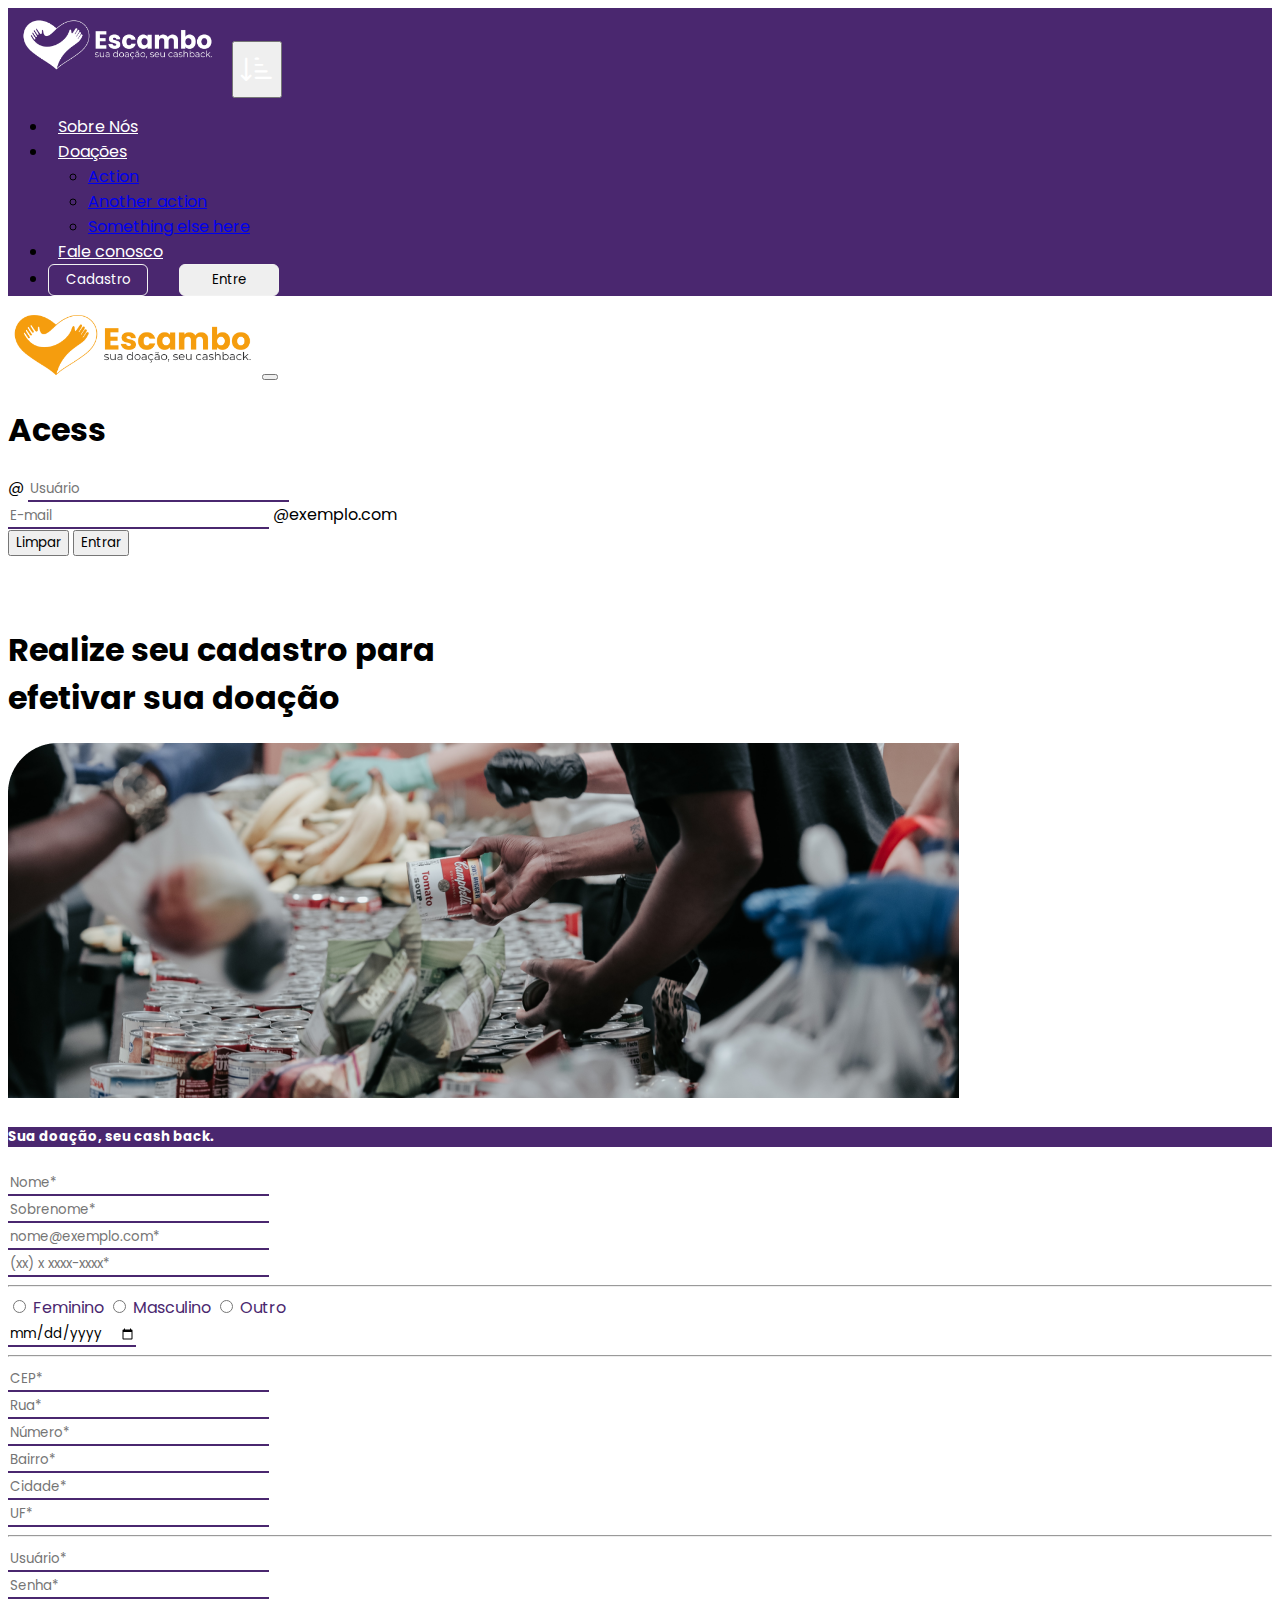
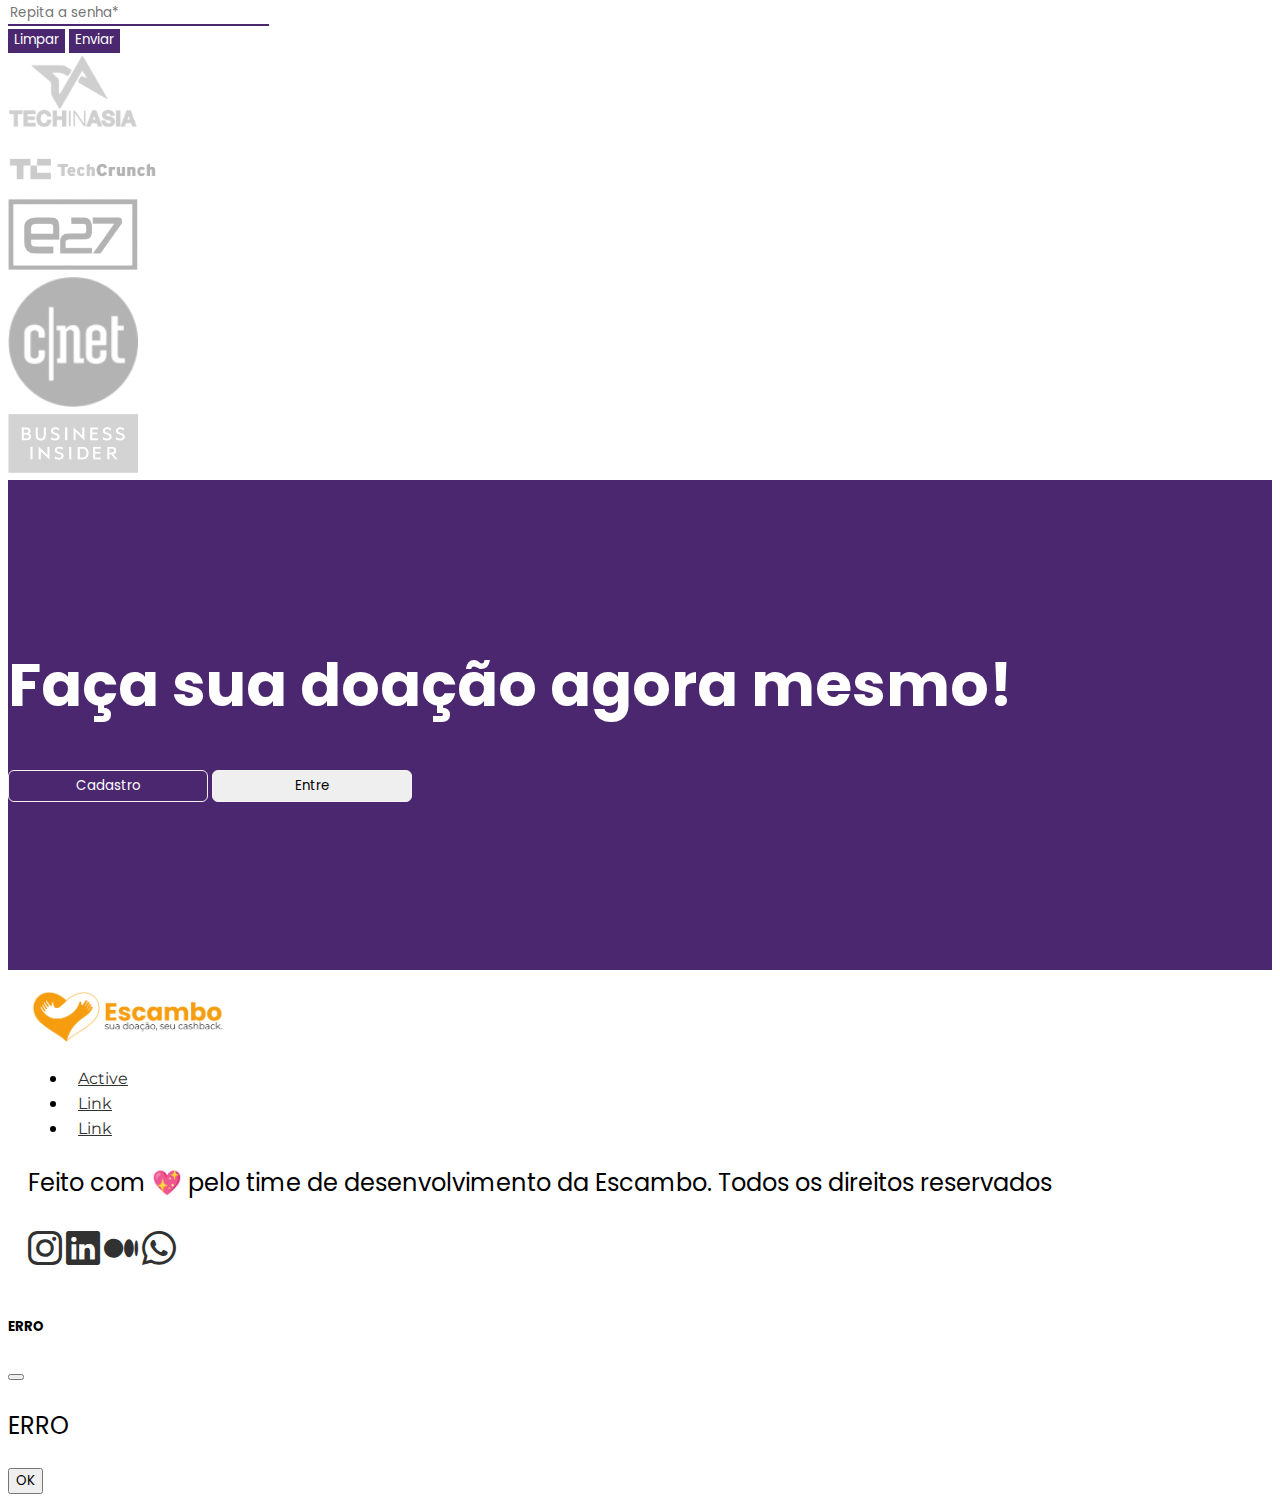
==== cadastro.html @ 9e472670 "Versão 1 do projeto" ====
<!DOCTYPE html>
<html lang="pt-br">
  <head>
    <meta charset="UTF-8" />
    <meta http-equiv="X-UA-Compatible" content="IE=edge" />
    <meta name="viewport" content="width=device-width, initial-scale=1.0" />
    <link href="https://cdn.jsdelivr.net/npm/bootstrap@5.1.3/dist/css/bootstrap.min.css" rel="stylesheet" integrity="sha384-1BmE4kWBq78iYhFldvKuhfTAU6auU8tT94WrHftjDbrCEXSU1oBoqyl2QvZ6jIW3" crossorigin="anonymous">
    <!-- CDN Bootstrap Icons requires -->
    <link rel="stylesheet" href="https://cdn.jsdelivr.net/npm/bootstrap-icons@1.7.0/font/bootstrap-icons.css">  
    <script src="https://cdn.jsdelivr.net/npm/bootstrap@5.1.3/dist/js/bootstrap.bundle.min.js" integrity="sha384-ka7Sk0Gln4gmtz2MlQnikT1wXgYsOg+OMhuP+IlRH9sENBO0LRn5q+8nbTov4+1p" crossorigin="anonymous" defer></script>
    <script src="https://code.jquery.com/jquery-3.6.0.js" integrity="sha256-H+K7U5CnXl1h5ywQfKtSj8PCmoN9aaq30gDh27Xc0jk=" crossorigin="anonymous"></script>
    <script src="js/script2.js" defer></script>
    <link rel="stylesheet" href="css/estilo.css">
    <link rel="stylesheet" href="css/style.css">
    <title>Cadastro</title>
  </head>
  <body>
    <header>
      <nav class="navbar navbar-expand-lg text-white box">
        <div class="container-fluid">
          <a class="navbar-brand" href="#"><img src="img/logo-index.png" class="img-logo"></a>
          <button class="navbar-toggler" type="button" data-bs-toggle="collapse" data-bs-target="#navbarNavDropdown" aria-controls="navbarNavDropdown" aria-expanded="false" aria-label="Toggle navigation">
            <span class="navbar-toggler-icon"><i class="bi bi-sort-down-alt"></i></span>
          </button>
          <div class="collapse navbar-collapse justify-content-end" id="navbarNavDropdown">
            <ul class="navbar-nav">
              <li class="nav-item">
                <a class="nav-link active" aria-current="page" href="quemsomos.html"> Sobre Nós </a>
              </li>
              <li class="nav-item dropdown">
                <a class="nav-link dropdown-toggle" href="#" id="navbarDropdownMenuLink" role="button" data-bs-toggle="dropdown" aria-expanded="false">
                  Doações
                </a>
                <ul class="dropdown-menu" aria-labelledby="navbarDropdownMenuLink">
                  <li><a class="dropdown-item" href="#">Action</a></li>
                  <li><a class="dropdown-item" href="#">Another action</a></li>
                  <li><a class="dropdown-item" href="#">Something else here</a></li>
                </ul>
              </li>
              <li class="nav-item">
                <a class="nav-link" href="#"> Fale conosco </a>
              </li>
              <li class="nav-item mx-4">
                  <div class="d-flex justify-content-center">
                    <input type="button" class="btn-full" value="Cadastro">
                    <input type="button" class="btn-commum" value="Entre" data-bs-toggle="modal" data-bs-target="#staticBackdrop">
                </div>
              </li>
            </ul>
          </div>
        </div>
    
      </nav>
    
    <!-- Modal -->
    <div class="modal fade" id="staticBackdrop" data-bs-backdrop="static" data-bs-keyboard="false" tabindex="-1" aria-labelledby="staticBackdropLabel" aria-hidden="true">
      <div class="modal-dialog">
        <div class="modal-content">
          <div class="modal-header">
            <img  src="img/LOGO_Prancheta 1 cópia 12 1.png"class="modal-title" id="staticBackdropLabel" style="max-width: 250px;">
            <button type="button" class="btn-close" data-bs-dismiss="modal" aria-label="Close"></button>
          </div>
          <div class="modal-body">
            <form action="">
              <h1>Acess</h1>
              <div class="input-group mb-3">
                <span class="input-group-text" id="basic-addon1">@</span>
                <input type="text" class="form-control" placeholder="Usuário" aria-label="Username" aria-describedby="basic-addon1">
              </div>
              
              <div class="input-group mb-3">
                <input type="email" class="form-control" placeholder="E-mail" aria-label="Recipient's username" aria-describedby="basic-addon2">
                <span class="input-group-text" id="basic-addon2">@exemplo.com</span>
              </div>
                    </div>
                    <div class="modal-footer">
              <button type="reset" class="btn btn-secondary">Limpar</button>
              <a href="painel.html"><button type="button" class="btn btn-primary">Entrar</button></a>
                    </div>
            </form>
        </div>
      </div>
    </div>
    </header>
    <div id="teste">
      <!-- Sessão carregada via jQuery no script -->
    </div>
    <main class="container-fluid">
      <div class="container">
        <h1 class="text-pre text-center">
          Realize seu cadastro para
          efetivar sua doação
        </h1>
      </div>
      <div class="card mb-3 w-75 m-auto">
        <img class="card-img-top" src="img/Rectangle 64 (2).png" alt="Card image cap">

        <div class="card card-1">
            <div class="card-body">
                <h5 class="card-title text-center">
                  Sua doação, seu cash back.
                </h5>
            </div>
        </div>
      </div>
      <form class="w-75 m-auto">
        <div class="row mb-3">
          <div class="col">
            <input name="nome" type="text" name="nome" class="obrigatorio" id="nome" placeholder="Nome*">
          </div>
          <div class="col">
            <input name="sobrenome" type="text" class="obrigatorio" id="snome" placeholder="Sobrenome*">
          </div>
        </div>
        <div class="row mb-3">
          <div class="col">
            <input name="e-mail" type="email" class="obrigatorio" id="email" placeholder="nome@exemplo.com*" required>
          </div>
          <div class="col">
            <input name="celular" type="number" class="obrigatorio" id="cel" placeholder="(xx) x xxxx-xxxx*">
          </div>
        </div>
        <hr>
        <div class="row mb-3">
          <div id="sexo" value="" class="btn-group col-md-6 col-sm-12" role="group" aria-label="Basic radio toggle button group">
            <input type="radio" class="btn-check obrigatorio" name="btnradio" id="btnradio1" title="sexo" autocomplete="off">
            <label class="btn btnRadio" for="btnradio1">Feminino</label>
          
            <input type="radio" class="btn-check obrigatorio" name="btnradio" id="btnradio2" title="sexo" autocomplete="off">
            <label class="btn btnRadio" for="btnradio2">Masculino</label>
          
            <input type="radio" class="btn-check obrigatorio" name="btnradio" id="btnradio3" title="sexo" autocomplete="off">
            <label class="btn btnRadio" for="btnradio3">Outro</label>
          </div>
          <div class="input-group col-md-6" id="divDate">
            <input name="data de nascimento" value="" type="date" class="form-control obrigatorio" id="date" aria-label="date" aria-describedby="basic-addon2">
          </div>
        </div>
        <hr>
        <div class="row mb-3">
          <div class="col-lg-4 col-md-6  mb-3 m-auto">
            <input name="CEP" type="text" maxlength="9" class="obrigatorio" id="cep" placeholder="CEP*" onblur="consultaCep()">
          </div>
          <div class="col-lg-4 col-md-6  mb-3 m-auto">
            <input name="rua" type="text" class="obrigatorio" id="logradouro" placeholder="Rua*">
          </div>
          <div class="col-lg-4 col-md-6  mb-3 m-auto">
            <input name="número" type="number" class="obrigatorio" id="numero" placeholder="Número*">
          </div>
          <div class="col-lg-4 col-md-6  mb-3 m-auto">
            <input name="bairro" type="text" class="obrigatorio" id="bairro" placeholder="Bairro*">
          </div>
          <div class="col-lg-4 col-md-6  mb-3 m-auto">
            <input name="cidade" type="text" class="obrigatorio" id="localidade" placeholder="Cidade*">
          </div>
          <div class="col-lg-4 col-md-6  mb-3 m-auto">
            <input name="estado" type="text" class="obrigatorio" id="uf" placeholder="UF*">
          </div>
          <hr>
          <div class="col-lg-4 col-md-6 mb-3 ">
            <input name="usuário" type="text" class="obrigatorio" id="usuario" placeholder="Usuário*">
          </div>
          <div class="col-lg-4 col-md-6 mb-3 ">
            <input name="senha" type="password" class="obrigatorio" id="senha" placeholder="Senha*">
          </div>
          <div class="col-lg-4 col-md-6 mb-3 ">
            <input name="repetir senha" type="password" class="obrigatorio" id="rsenha" placeholder="Repita a senha*">
          </div>
        </div>
        <input type="reset" id="reset" class="btn btnForm" value="Limpar">
        <input type="button" id="enviar" class="btn btnForm" value="Enviar">
      </form>
      <div class="container  mt-5">
        <div class="row ">
          <div class="col-sm-12 mb-3 col-lg-3 col-md-6 text-center   ">
            <img src="img/techInAsia.png" class="img-responsive parceiros">
          </div>
          <div class="col-sm-12 mb-3 col-lg-2 col-md-6  text-center  ">
            <img src="img/techCrunch.png" class="img-responsive parceiros2">
          </div>

          <div class="col-sm-12 mb-3 col-lg-2 col-md-6 text-center ">
            <img src="img/e27.png" class="img-responsive parceiros">
          </div>

          <div class="col-sm-12 mb-3 col-lg-2 col-md-6 text-center  ">
            <img src="img/cNet.png" class="img-responsive parceiros">
          </div>

          <div class="col-sm-12 mb-3 col-lg-2 col-md-12 text-center ">
            <img src="img/businessInsider.png" class="img-responsive parceiros">
          </div>

        </div>
      </div>
    </main>

    <!-- Seção para Call to Action-->
  <section class="container-fluid section-cac p-0">
    <div class="row d-flex p-0">
      <div class="col-lg-6 d-flex text-center p-0">
        <h1>Faça sua doação agora mesmo!</h1>
      </div>
      <div class="col-lg-6 d-flex align-items-center justify-content-center p-0">
        <div class="d-flex btn-class p-0">
          <input type="button" class="btn-full2" value="Cadastro">
          <input type="button" class="btn-commum2" value="Entre">
        </div>
      </div>
    </div>
  </section>
      <!-- Footer -->
  <footer class="container-fluid p-0">
    <div class="row-col-1 align-items-center text-center mb-0 mt-2 p-0">
      <div class="col p-0">
        <img src="img/LOGO_Prancheta 1 cópia 12 1.png" class="img-logo2">
      </div>
      <div class="col d-flex justify-content-center p-0">
        <ul class="nav ">
          <li class="nav-item">
            <a class="nav-link active nav-footer" aria-current="page" href="#">Active</a>
          </li>
          <li class="nav-item">
            <a class="nav-link nav-footer" href="#">Link</a>
          </li>
          <li class="nav-item">
            <a class="nav-link nav-footer" href="#">Link</a>
          </li>
        </ul>
      </div>

      <p class="p-0 mt-5">Feito com 💖 pelo time de desenvolvimento da Escambo. Todos os direitos reservados</p>
      
    </div>

    <div class="row d-flex gap-3 p-0" style="max-width:100%">
      <div class="d-flex social-networks gap-3">
        <i class="bi bi-instagram"></i>
        <i class="bi bi-linkedin"></i>
        <i class="bi bi-medium"></i>
        <i class="bi bi-whatsapp"></i>
      </div>
    </div>
  </footer>
    <div class="modal" id="janelaModal" tabindex="-1">
      <div class="modal-dialog">
        <div class="modal-content">
          <div class="modal-header" id="barraTituloModal">
            <h5 class="modal-title">ERRO</h5>
            <button type="button" class="btn-close" data-bs-dismiss="modal" aria-label="Close"></button>
          </div>
          <div class="modal-body" id="mensagemModal">
            <p>ERRO</p>
          </div>
          <div class="modal-footer">
            <button type="button" id="botaoOkModal" class="btn btn-secondary" data-bs-dismiss="modal">OK</button>
          </div>
        </div>
      </div>
    </div>
  </body>
</html>
---- css/estilo.css ----
@import url("https://fonts.googleapis.com/css2?family=Poppins:ital,wght@0,400;0,500;0,600;0,700;1,400&display=swap");
@import url("https://fonts.googleapis.com/css2?family=Montserrat:wght@400;500;600;700;800;900&family=Poppins:ital,wght@0,400;0,500;0,600;0,700;1,400&display=swap");

* {
  font-family: Poppins;
}

:root {
  --purple: #4a276f;
  --light-gren: #13ada4;
  --medium-grey: #313131;
  --orange: #f59d0e;
}

input {
  border-style: none none solid none;
  border-color: var(--purple);
}

.text-pre {
  white-space: pre-line;
}

.card {
  border: none;
}

.card-1 {
  background-color: var(--purple);
  color: white;
}

.btnRadio{
  color: var(--purple);
  border-color: #313131;
}

.btnRadio:hover{
  background-color: #4a276f;
  color: white;
}

.btnForm{
  background-color: #4a276f;
  color: white;
}

.btnForm:hover{
  background-color: #64428a;
  color: white;
}

#divDate{
  width: 50%;
}

.parceiros{

  width: 130px;
}

.parceiros2{
  width: 150px;
}

@media (max-width: 480px) {
  form{
    width: 80%;
  }
    #divDate{
    width: 100%;
    margin-top: 10px;
  }
  input{
    width: 100%;
  }
  .btnForm{
    width: 40%;
  }
}

@media(max-width: 320px){
  .btnRadio{
    font-size: 15px;
    padding: 0;
  }
}
---- css/style.css ----
/* Fontes usadas ao longo do documento, importadas do site: Googlefonts.com */

@import url('https://fonts.googleapis.com/css2?family=Poppins:ital,wght@0,400;0,500;0,600;0,700;1,400&display=swap');

@import url('https://fonts.googleapis.com/css2?family=Montserrat:wght@400;500;600;700;800;900&family=Poppins:ital,wght@0,400;0,500;0,600;0,700;1,400&display=swap');

/* Variáveis globais */
:root {
 --main-color: #4A276F;
 --secundary-color: #F59D0E;
 --terciary-color: #13ADA4;
 --text-color: #313131;
 --line-color: #D9D9D9;   
 --title-font: 'Poppins';
 --body-font: 'Montserrat';
}

*:focus {
    outline: 0 !important;
    box-shadow: none !important;
}

html {
    width: 100%;
}

body {
    font-family:var(--title-font);
}

h1 {
    font-weight: bold;
}

p {
    font-size: clamp(1em, 1em + 1vh, 1.5em);
}
.box {
    background-color: var(--main-color);
}


.img-logo {
    width: 200px;
    padding: 10px;
}
.img-logo2 {
    width: 200px;
    /* padding: 10px; */
}

.nav-link {
    color: #fff;
    padding: 10px;;
}
.nav-link:hover {
    font-weight: bold;
    color: #fff;
}

.nav-link:active {
    color: #fff;
    font-weight: bold;
}

.btn-full,
.btn-commum{
    width: 100px;
    margin-right: 27px;
    border: 0.5px solid #F2F2F2;
    border-radius: 6px;
    cursor: pointer;
}

.btn-full2,
.btn-commum2{
    width: 200px;
    padding: 5px;
    border: 0.5px solid #F2F2F2;
    border-radius: 6px;
    cursor: pointer;
}

.btn-class {
    height: 80px;
    padding: 0;
    gap: 30px;
}

.btn-full2 {
    background-color: var(--main-color); 
    color: #fff; 
}

.btn-full {
    background-color: var(--main-color); 
    color: #fff;
}



@media screen and (max-width:572px) {
.btn-full2,
.btn-commum2{
    width: 100px;
    padding: 5px;
    border: 0.5px solid #F2F2F2;
    border-radius: 6px;
    cursor: pointer;
}

.row {
    text-align: center;
}

}

.main-banner {
    height: 412px;
    background-color: var(--main-color);
    color: #fff;
    background-image: url("../img/voluntarios.png") !important;
    position: relative;
}

.main-banner p {
    font-family: var(--body-font);
}

.main-banner h1 {
    font-weight: bold;
}

form {
    gap:30px;
}

@media screen and (max-width:576px)  {
form {
    flex-direction: column;
    gap: 20px;
}
}

#donation-btn-full {
    padding: 10px 15px !important;
    background-color:var(--secundary-color);
    border: none !important;
    border-radius: 6px;
    color: #fff;
}

#donation-btn {
    padding: 5px 8px;
    background-color:var(--main-color);
    border: 1px solid #F59D0E;
    box-sizing: border-box;
    border-radius: 6px;
    color:var(--secundary-color);
}

#donation-btn-full:hover,
#donation-btn:hover {
    font-weight: bold;
    box-shadow: 10px 40px 50px rgba(0, 0, 0, 0.021);
}

/* Estilização do togle  */

.bi-sort-down-alt {
    color: #fff;
    font-family: var(--title-font);
    font-size: 34px;
}

@media screen and (max-width:425px) {
    .main-banner {
        height: 750px !important;
        background-position: right bottom !important;
    }

    .banner-media {
        display: flex !important;
        flex-direction: column;
        margin-top: 20px;
    }
}
.title-section h1 {
    font-family: var(--title-font);
    font-weight: bold;
}

.title-description {
    max-width: 1110px;
    margin: auto;
    font-size: 18px;
    
}
.cardMenor {
    background-color: #fff;
    width: 324px;
    height: 330px;
    box-shadow: 10px 40px 50px rgba(0, 0, 0, 0.144);
    border-radius: 20px;
    flex-direction: column;
    justify-content: center;
    gap: 30px;
    margin-top: 40px;
    margin-bottom: 40px;
    line-height: 30px;
}

.cardMenor:hover {
    box-shadow: 10px 40px 50px rgba(0, 0, 0, 0.384);
}

.bi-ui-checks,
.bi-pin-map-fill,
.bi-piggy-bank-fill {
    font-size: 100px;
    font-size: 72px;
    background: -webkit-linear-gradient(#4A276F, #13ADA4);
}

.banner-dados {
    margin: auto;
    background-color: #fff;
    box-shadow: 0px 2px 24px rgba(88, 126, 236, 0.15);
    padding: 50px;
}

.banner-dados h1 {
    font-family: var(--title-font);
    font-size: 45px;
    font-weight: bold;
    color: var(--main-color);
    margin-bottom: 0;
}

.banner-dados span {
    font-family: var(--body-font);
    font-weight: bold;

}

.togle-section {
    margin-top: 80px;
}
.togle-section h1 {
    font-family: var(--title-font);
    font-weight: bold;
}

.togle-row {
    max-width:100%;
}

.togle-col {
    max-width: 100%;
    margin: 0 auto;
}

.volunteer-img-container {
    max-width: 600px;
    height:345px;
    border-radius: 8px;
    background: url(/img/donation.jpg) !important;
    box-shadow: 10px 40px 50px rgba(0, 0, 0, 0.144);
    margin: auto;
    margin-top: auto;
    margin-right: auto;
    margin-bottom: auto;
    margin-left: auto;
}

@media screen and (max-width: 475px) {
    .volunteer-img-container {
    max-width: 400px;
    }

    .btn-commum2, 
    .btn-full2 {
    height: 50px;
    }
}
@media screen and (max-width: 375px) {
    .volunteer-img-container {
    max-width: 300px;
    }  
}

.togle-section-btn {
    font-family: var(--body-font);
    background-color: #4A276F;
    color: #fff;
    padding: 10px 20px;
    border: none;
    border-radius: 6px;
}
@import url('https://fonts.googleapis.com/css2?family=Poppins:ital,wght@0,400;0,500;0,600;0,700;1,400&display=swap');

@import url('https://fonts.googleapis.com/css2?family=Montserrat:wght@400;500;600;700;800;900&family=Poppins:ital,wght@0,400;0,500;0,600;0,700;1,400&display=swap');

/* Variáveis globais */
:root {
 --main-color: #4A276F;
 --secundary-color: #F59D0E;
 --terciary-color: #13ADA4;
 --text-color: #313131;
 --line-color: #D9D9D9;   
 --title-font: 'Poppins';
 --body-font: 'Montserrat';
}

body {
    font-family:var(--title-font);
}

.box {
    background-color: var(--main-color);
}


.img-logo {
    max-width: 200px;
    padding: 10px;
}

.nav-link {
    color: #fff;
}

.nav-link:hover {
    font-weight: bold;
    color: #fff;
}

.nav-link:active {
    color: #fff;
    font-weight: bold;
}

.btn-full,
.btn-commum{
    width: 100px;
    padding: 5px;
    margin-right: 27px;
    border: 0.5px solid #F2F2F2;
    border-radius: 6px;
    cursor: pointer;
}

.btn-full {
    background-color: var(--main-color); 
    color: #fff;
}

.main-banner {
    height: 412px;
    background-color: var(--main-color);
    color: #fff;
    background-image: url(/img/banner-img.png) !important;
    background-size: contain;
    background-repeat: no-repeat;
    background-position: right;
}

.main-banner p {
    font-family: var(--body-font);
}

.main-banner h1 {
    font-weight: bold;
}

form {
    gap:30px;
}

@media screen and (max-width:576px)  {
form {
    flex-direction: column;
    gap: 20px;
    }
}

#donation-btn-full {
    padding: 5px 8px;
    background-color:var(--secundary-color);
    border: none !important;
    border-radius: 6px;
    color: #fff;
}

#donation-btn {
    padding: 5px 8px;
    background-color:var(--main-color);
    border: 1px solid #F59D0E;
    box-sizing: border-box;
    border-radius: 6px;
    color:var(--secundary-color);
}

#donation-btn-full:hover,
#donation-btn:hover {
    font-weight: bold;
    box-shadow: 10px 40px 50px rgba(0, 0, 0, 0.021);
}

.rown-1 {
    width: 86px !important;
    margin: auto !important;
}
.title-section h1 {
    font-family: var(--title-font);
    font-weight: bold;
}

.title-description {
    max-width: 1110px;
    margin: auto;
    font-size: 18px;
    
}
.cardMenor {
    background-color: #fff;
    width: 324px;
    height: 330px;
    box-shadow: 10px 40px 50px rgba(0, 0, 0, 0.144);
    border-radius: 20px;
    flex-direction: column;
    justify-content: center;
    gap: 30px;
    margin-top: 40px;
    margin-bottom: 40px;
    line-height: 30px;
}

.cardMenor:hover {
    box-shadow: 10px 40px 50px rgba(0, 0, 0, 0.384);
}

.bi-ui-checks,
.bi-pin-map-fill,
.bi-piggy-bank-fill {
    font-size: 100px;
    font-size: 72px;
    background: -webkit-linear-gradient(#4A276F, #13ADA4);
    -webkit-background-clip: text;
    -webkit-text-fill-color: transparent;
}

.banner-dados {
    margin: auto;
    background-color: #fff;
    box-shadow: 0px 2px 24px rgba(88, 126, 236, 0.15);
    padding: 50px;
}

.banner-dados h1 {
    font-family: var(--title-font);
    font-size: 45px;
    font-weight: bold;
    color: var(--main-color);
    margin-bottom: 0;
}

.banner-dados span {
    font-family: var(--body-font);
    font-weight: bold;

}

.togle-section {
    margin-top: 80px;
}

.togle-section h1 {
    font-family: var(--title-font);
    font-weight: bold;
}

.togle-section p {
    font-family: var(--body-font);
}



.volunteer-img-container {
    width: 480px;
    height:445px;
    border-radius: 8px;
    background-color: transparent !important;
    background: url(/img/donationp.jpg) !important;
    background-size: cover !important;
    background-repeat: no-repeat;
    box-shadow: 10px 40px 50px rgba(0, 0, 0, 0.144);
}

.togle-section-btn {
    font-family: var(--body-font);
    background-color: #4A276F;
    color: #fff;
    padding: 10px 20px;
    border: none;
    border-radius: 6px;
}
.togle-section-btn:hover {
    font-weight: bold;
    box-shadow: 10px 40px 50px rgba(0, 0, 0, 0.144);

}

.articles-section h1 {
    font-family: var(--title-font);
    font-weight: bold;
    margin-top: 100px;
}

.card h5 {
    font-family: var(--title-font);
    font-weight: bold;
}

.card p {
    font-family: var(--body-font);
}

.card a {
    font-family: var(--body-font);
    background-color: var(--main-color);
    border: none;
}

.card a:hover {
    font-weight: bold;
    background-color: #321c4b;
}

.card a:visited {
    font-weight: bold;
    background-color: #321c4b;
    outline: none;
    box-sizing: border-box;
}

.section-cac {
    background-color:var(--main-color);
    padding: 120px 0 !important;
}
.section-cac .row {
    margin:0;
}

.section-cac h1 {
    font-family: var(--title-font);
    font-weight: bold;
    font-size: 60px;
    color: #fff;
}

.parceiros{
    width: 130px;
}

.parceiros2{
    width: 150px;
}

footer {
    padding: 20px
}

.nav-footer {
    font-family: var(--body-font);
    color: #313131;
}
.nav-footer:hover {
    color: #313131;
}

.bi-instagram,
.bi-linkedin,
.bi-medium,
.bi-whatsapp {
    color:#313131;
    font-size: 34px;
}

.social-networks {
    justify-content: center;
}
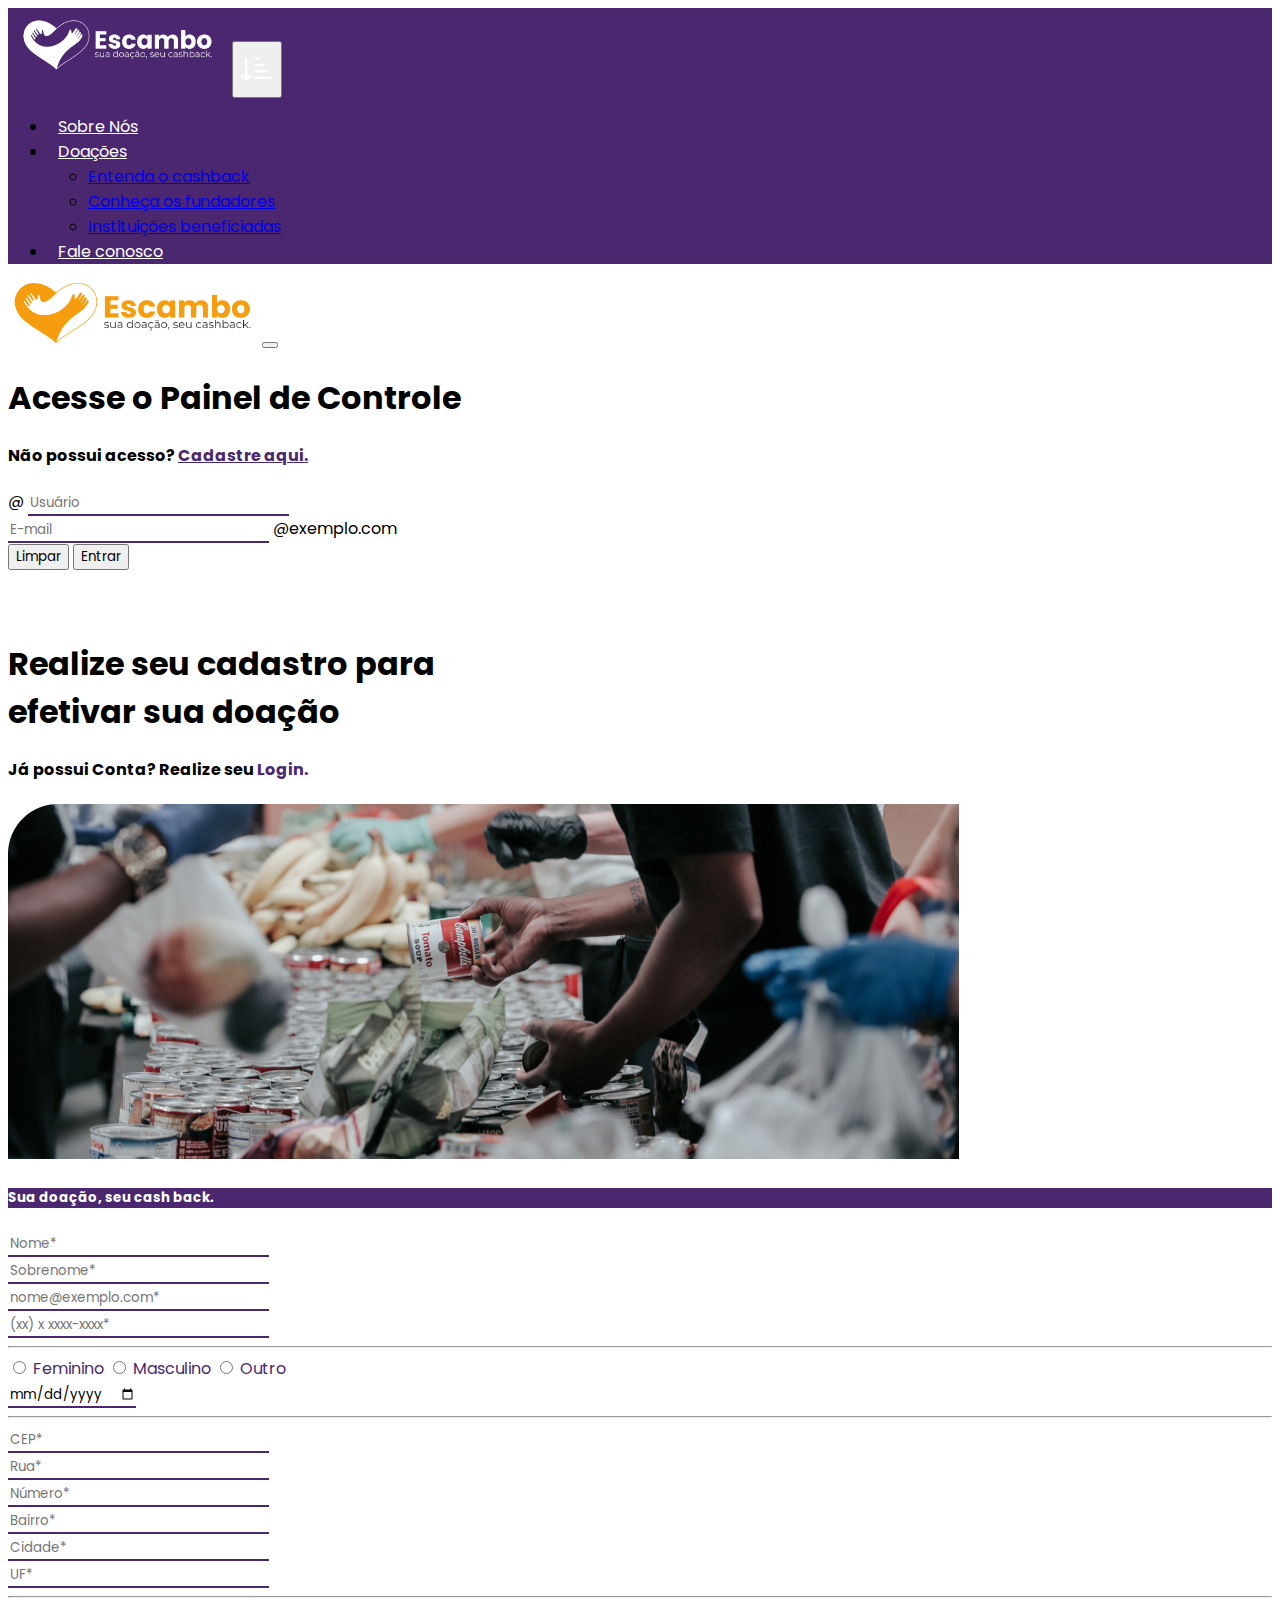
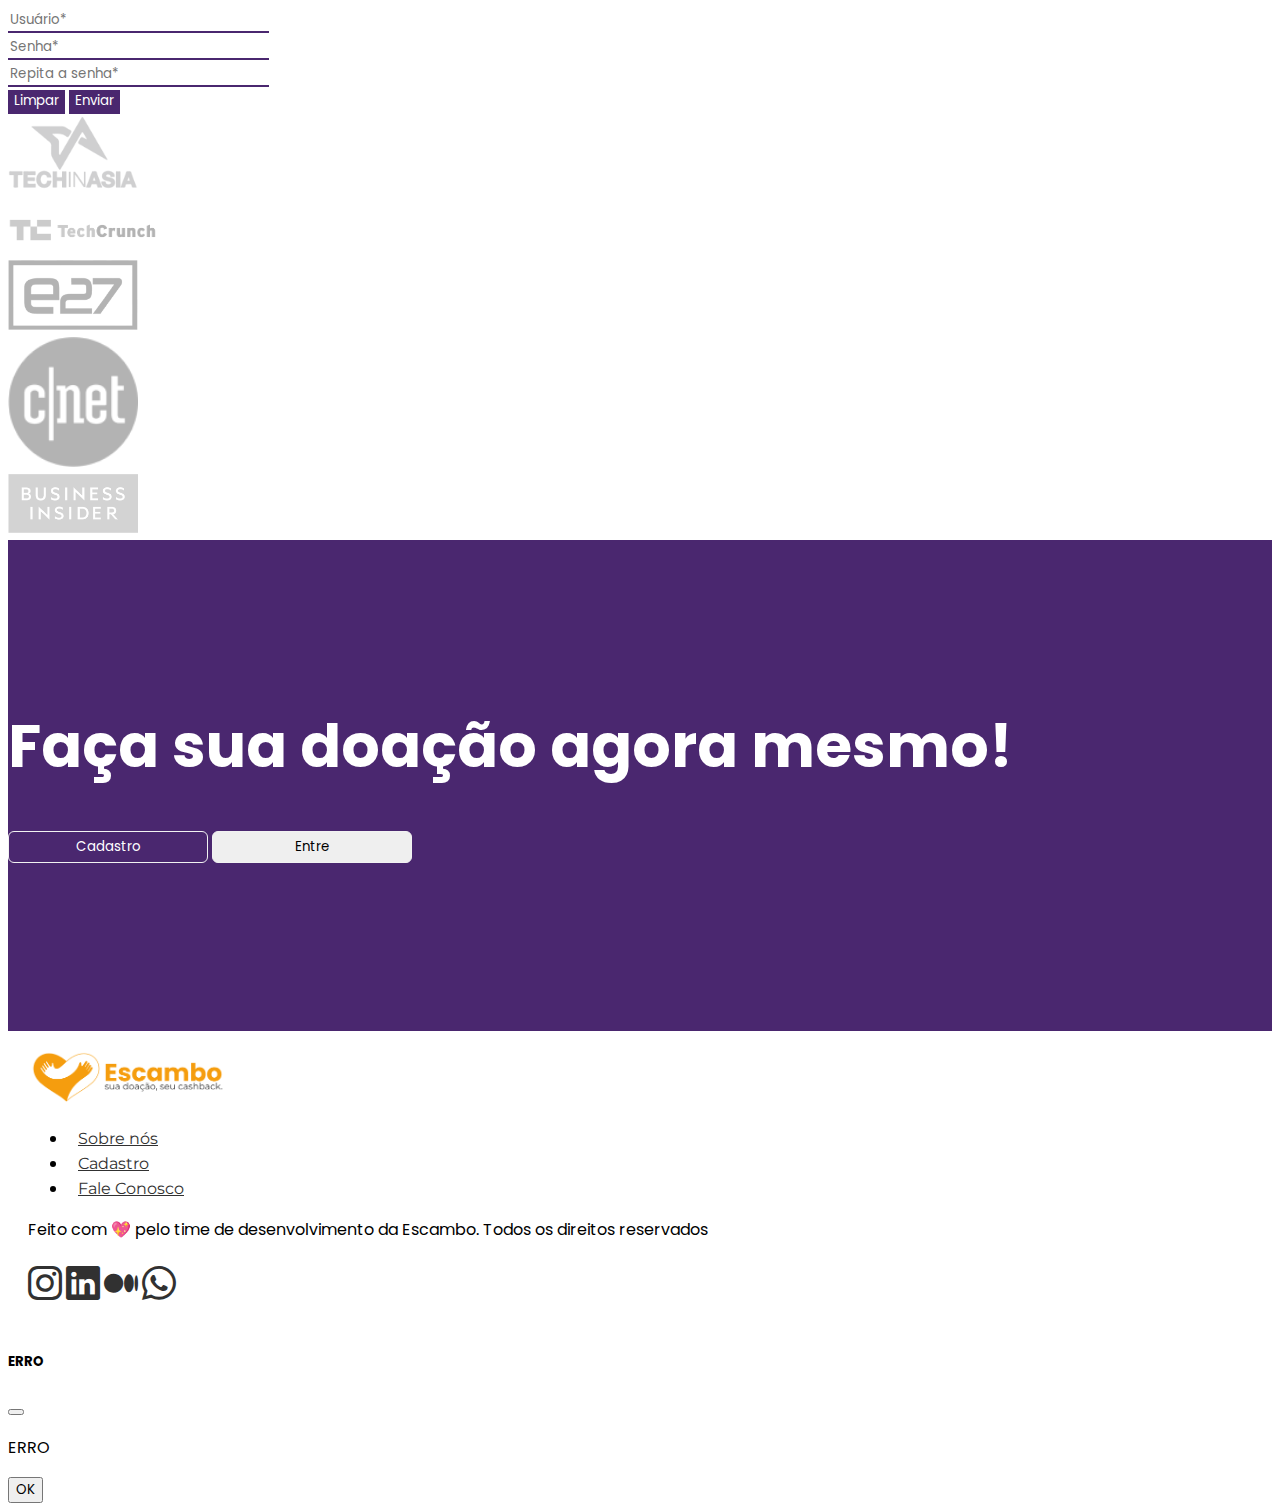
==== commit cd4e9abd: "Merge branch 'main' of https://github.com/brumsilva/Escambo" ====
--- a/cadastro.html
+++ b/cadastro.html
@@ -16,73 +16,69 @@
   </head>
   <body>
     <header>
-      <nav class="navbar navbar-expand-lg text-white box">
-        <div class="container-fluid">
-          <a class="navbar-brand" href="#"><img src="img/logo-index.png" class="img-logo"></a>
-          <button class="navbar-toggler" type="button" data-bs-toggle="collapse" data-bs-target="#navbarNavDropdown" aria-controls="navbarNavDropdown" aria-expanded="false" aria-label="Toggle navigation">
-            <span class="navbar-toggler-icon"><i class="bi bi-sort-down-alt"></i></span>
-          </button>
-          <div class="collapse navbar-collapse justify-content-end" id="navbarNavDropdown">
-            <ul class="navbar-nav">
-              <li class="nav-item">
-                <a class="nav-link active" aria-current="page" href="quemsomos.html"> Sobre Nós </a>
-              </li>
-              <li class="nav-item dropdown">
-                <a class="nav-link dropdown-toggle" href="#" id="navbarDropdownMenuLink" role="button" data-bs-toggle="dropdown" aria-expanded="false">
-                  Doações
-                </a>
-                <ul class="dropdown-menu" aria-labelledby="navbarDropdownMenuLink">
-                  <li><a class="dropdown-item" href="#">Action</a></li>
-                  <li><a class="dropdown-item" href="#">Another action</a></li>
-                  <li><a class="dropdown-item" href="#">Something else here</a></li>
-                </ul>
-              </li>
-              <li class="nav-item">
-                <a class="nav-link" href="#"> Fale conosco </a>
-              </li>
-              <li class="nav-item mx-4">
-                  <div class="d-flex justify-content-center">
-                    <input type="button" class="btn-full" value="Cadastro">
-                    <input type="button" class="btn-commum" value="Entre" data-bs-toggle="modal" data-bs-target="#staticBackdrop">
+<!-- Header-->
+<nav class="navbar navbar-expand-lg text-white box">
+  <div class="container-fluid">
+    <a class="navbar-brand" href="index.html"><img src="img/logo-index.png" class="img-logo"></a>
+    <button class="navbar-toggler" type="button" data-bs-toggle="collapse" data-bs-target="#navbarNavDropdown" aria-controls="navbarNavDropdown" aria-expanded="false" aria-label="Toggle navigation">
+      <span class="navbar-toggler-icon"><i class="bi bi-sort-down-alt"></i></span>
+    </button>
+    <div class="collapse navbar-collapse justify-content-end" id="navbarNavDropdown">
+      <ul class="navbar-nav">
+        <li class="nav-item">
+          <a class="nav-link active" aria-current="page" href="quemsomos.html"> Sobre Nós </a>
+        </li>
+        <li class="nav-item dropdown">
+          <a class="nav-link dropdown-toggle" href="#" id="navbarDropdownMenuLink" role="button" data-bs-toggle="dropdown" aria-expanded="false">
+            Doações
+          </a>
+          <ul class="dropdown-menu" aria-labelledby="navbarDropdownMenuLink">
+            <li><a class="dropdown-item" href="index.html#togle-section">Entenda o cashback</a></li>
+            <li><a class="dropdown-item" href="#founders">Conheça os fundadores</a></li>
+            <li><a class="dropdown-item" href="#beneficiadas">Instituições beneficiadas</a></li>
+          </ul>
+        </li>
+        <li class="nav-item">
+          <a class="nav-link" href="cadastro.html"> Fale conosco </a>
+        </li>
+      </ul>
+    </div>
+  </div>
+
+</nav>
+
+<!-- Modal -->
+<div class="modal fade" id="staticBackdrop" data-bs-backdrop="static" data-bs-keyboard="false" tabindex="-1" aria-labelledby="staticBackdropLabel" aria-hidden="true">
+  <div class="modal-dialog">
+    <div class="modal-content">
+      <div class="modal-header">
+        <img  src="img/LOGO_Prancheta 1 cópia 12 1.png"class="modal-title" id="staticBackdropLabel" style="max-width: 250px;">
+        <button type="button" class="btn-close" data-bs-dismiss="modal" aria-label="Close"></button>
+      </div>
+      <div class="modal-body">
+        <form action="">
+          <h1> Acesse o Painel de Controle </h1>
+          <h4> Não possui acesso? <a href="cadastro.html" style="cursor: pointer; font-weight: bold; color: #4a276f;"> Cadastre aqui.</a> </h4>
+          <div class="input-group mb-3">
+            <span class="input-group-text" id="basic-addon1">@</span>
+            <input type="text" class="form-control" placeholder="Usuário" aria-label="Username" aria-describedby="basic-addon1">
+          </div>
+          
+          <div class="input-group mb-3">
+            <input type="email" class="form-control" placeholder="E-mail" aria-label="Recipient's username" aria-describedby="basic-addon2">
+            <span class="input-group-text" id="basic-addon2">@exemplo.com</span>
+          </div>
                 </div>
-              </li>
-            </ul>
-          </div>
-        </div>
-    
-      </nav>
-    
-    <!-- Modal -->
-    <div class="modal fade" id="staticBackdrop" data-bs-backdrop="static" data-bs-keyboard="false" tabindex="-1" aria-labelledby="staticBackdropLabel" aria-hidden="true">
-      <div class="modal-dialog">
-        <div class="modal-content">
-          <div class="modal-header">
-            <img  src="img/LOGO_Prancheta 1 cópia 12 1.png"class="modal-title" id="staticBackdropLabel" style="max-width: 250px;">
-            <button type="button" class="btn-close" data-bs-dismiss="modal" aria-label="Close"></button>
-          </div>
-          <div class="modal-body">
-            <form action="">
-              <h1>Acess</h1>
-              <div class="input-group mb-3">
-                <span class="input-group-text" id="basic-addon1">@</span>
-                <input type="text" class="form-control" placeholder="Usuário" aria-label="Username" aria-describedby="basic-addon1">
-              </div>
-              
-              <div class="input-group mb-3">
-                <input type="email" class="form-control" placeholder="E-mail" aria-label="Recipient's username" aria-describedby="basic-addon2">
-                <span class="input-group-text" id="basic-addon2">@exemplo.com</span>
-              </div>
-                    </div>
-                    <div class="modal-footer">
-              <button type="reset" class="btn btn-secondary">Limpar</button>
-              <a href="painel.html"><button type="button" class="btn btn-primary">Entrar</button></a>
-                    </div>
-            </form>
-        </div>
-      </div>
-    </div>
-    </header>
-    <div id="teste">
+                <div class="modal-footer">
+                  <button type="reset" class="btn btn-secondary">Limpar</button>
+                  <a href="painel.html">
+                  <button type="button" class="btn btn-success">Entrar</button></a>
+                  </div>
+        </form>
+    </div>
+  </div>
+</div>
+
       <!-- Sessão carregada via jQuery no script -->
     </div>
     <main class="container-fluid">
@@ -91,6 +87,9 @@
           Realize seu cadastro para
           efetivar sua doação
         </h1>
+        <h4 class="text-center">
+          Já possui Conta? Realize seu <a data-bs-toggle="modal" data-bs-target="#staticBackdrop" style="cursor: pointer; font-weight: bold; color: #4a276f;">Login.</a>
+        </h4>
       </div>
       <div class="card mb-3 w-75 m-auto">
         <img class="card-img-top" src="img/Rectangle 64 (2).png" alt="Card image cap">
@@ -122,15 +121,15 @@
         </div>
         <hr>
         <div class="row mb-3">
-          <div id="sexo" value="" class="btn-group col-md-6 col-sm-12" role="group" aria-label="Basic radio toggle button group">
+          <div id="sexo" class="btn-group col-md-6 col-sm-12" role="group" aria-label="Basic radio toggle button group">
             <input type="radio" class="btn-check obrigatorio" name="btnradio" id="btnradio1" title="sexo" autocomplete="off">
-            <label class="btn btnRadio" for="btnradio1">Feminino</label>
+            <label class="btn btn-outline-secondary btnRadio" for="btnradio1">Feminino</label>
           
             <input type="radio" class="btn-check obrigatorio" name="btnradio" id="btnradio2" title="sexo" autocomplete="off">
-            <label class="btn btnRadio" for="btnradio2">Masculino</label>
+            <label class="btn btn-outline-secondary btnRadio" for="btnradio2">Masculino</label>
           
             <input type="radio" class="btn-check obrigatorio" name="btnradio" id="btnradio3" title="sexo" autocomplete="off">
-            <label class="btn btnRadio" for="btnradio3">Outro</label>
+            <label class="btn btn-outline-secondary btnRadio" for="btnradio3">Outro</label>
           </div>
           <div class="input-group col-md-6" id="divDate">
             <input name="data de nascimento" value="" type="date" class="form-control obrigatorio" id="date" aria-label="date" aria-describedby="basic-addon2">
@@ -218,13 +217,13 @@
       <div class="col d-flex justify-content-center p-0">
         <ul class="nav ">
           <li class="nav-item">
-            <a class="nav-link active nav-footer" aria-current="page" href="#">Active</a>
+            <a class="nav-link active nav-footer" aria-current="page" href="quemsomos.html">Sobre nós</a>
           </li>
           <li class="nav-item">
-            <a class="nav-link nav-footer" href="#">Link</a>
+            <a class="nav-link nav-footer" href="cadastro.html">Cadastro</a>
           </li>
           <li class="nav-item">
-            <a class="nav-link nav-footer" href="#">Link</a>
+            <a class="nav-link nav-footer" href="cadastro.html">Fale Conosco</a>
           </li>
         </ul>
       </div>
@@ -258,5 +257,17 @@
         </div>
       </div>
     </div>
+
+    <!-- Implementação do VLibras para inclusão de pessoas com deficiência auditiva-->
+    <div vw class="enabled">
+      <div vw-access-button class="active"></div>
+      <div vw-plugin-wrapper>
+        <div class="vw-plugin-top-wrapper"></div>
+      </div>
+    </div>
+    <script src="https://vlibras.gov.br/app/vlibras-plugin.js"></script>
+    <script>
+      new window.VLibras.Widget('https://vlibras.gov.br/app')
+    </script>
   </body>
 </html>
--- a/css/style.css
+++ b/css/style.css
@@ -33,8 +33,9 @@
 }
 
 p {
-    font-size: clamp(1em, 1em + 1vh, 1.5em);
-}
+    padding: 0 !important;
+}
+
 .box {
     background-color: var(--main-color);
 }
@@ -61,6 +62,9 @@
 .nav-link:active {
     color: #fff;
     font-weight: bold;
+}
+.nav-link:visited {
+    color: #fff;
 }
 
 .btn-full,
@@ -195,23 +199,6 @@
     margin: auto;
     font-size: 18px;
     
-}
-.cardMenor {
-    background-color: #fff;
-    width: 324px;
-    height: 330px;
-    box-shadow: 10px 40px 50px rgba(0, 0, 0, 0.144);
-    border-radius: 20px;
-    flex-direction: column;
-    justify-content: center;
-    gap: 30px;
-    margin-top: 40px;
-    margin-bottom: 40px;
-    line-height: 30px;
-}
-
-.cardMenor:hover {
-    box-shadow: 10px 40px 50px rgba(0, 0, 0, 0.384);
 }
 
 .bi-ui-checks,
@@ -424,7 +411,7 @@
 }
 .cardMenor {
     background-color: #fff;
-    width: 324px;
+    width: 320px;
     height: 330px;
     box-shadow: 10px 40px 50px rgba(0, 0, 0, 0.144);
     border-radius: 20px;
@@ -436,9 +423,24 @@
     line-height: 30px;
 }
 
+.cardMenor > .row {
+    width: 100%;
+    justify-content: center;
+    margin: auto !important;
+}
+
 .cardMenor:hover {
     box-shadow: 10px 40px 50px rgba(0, 0, 0, 0.384);
 }
+
+/* @media screen and (max-width: 425px) {
+    .cardMenor {
+        max-width: 320px;
+    }
+    .cardMenor p {
+        max-width: 300px;
+    }
+} */
 
 .bi-ui-checks,
 .bi-pin-map-fill,
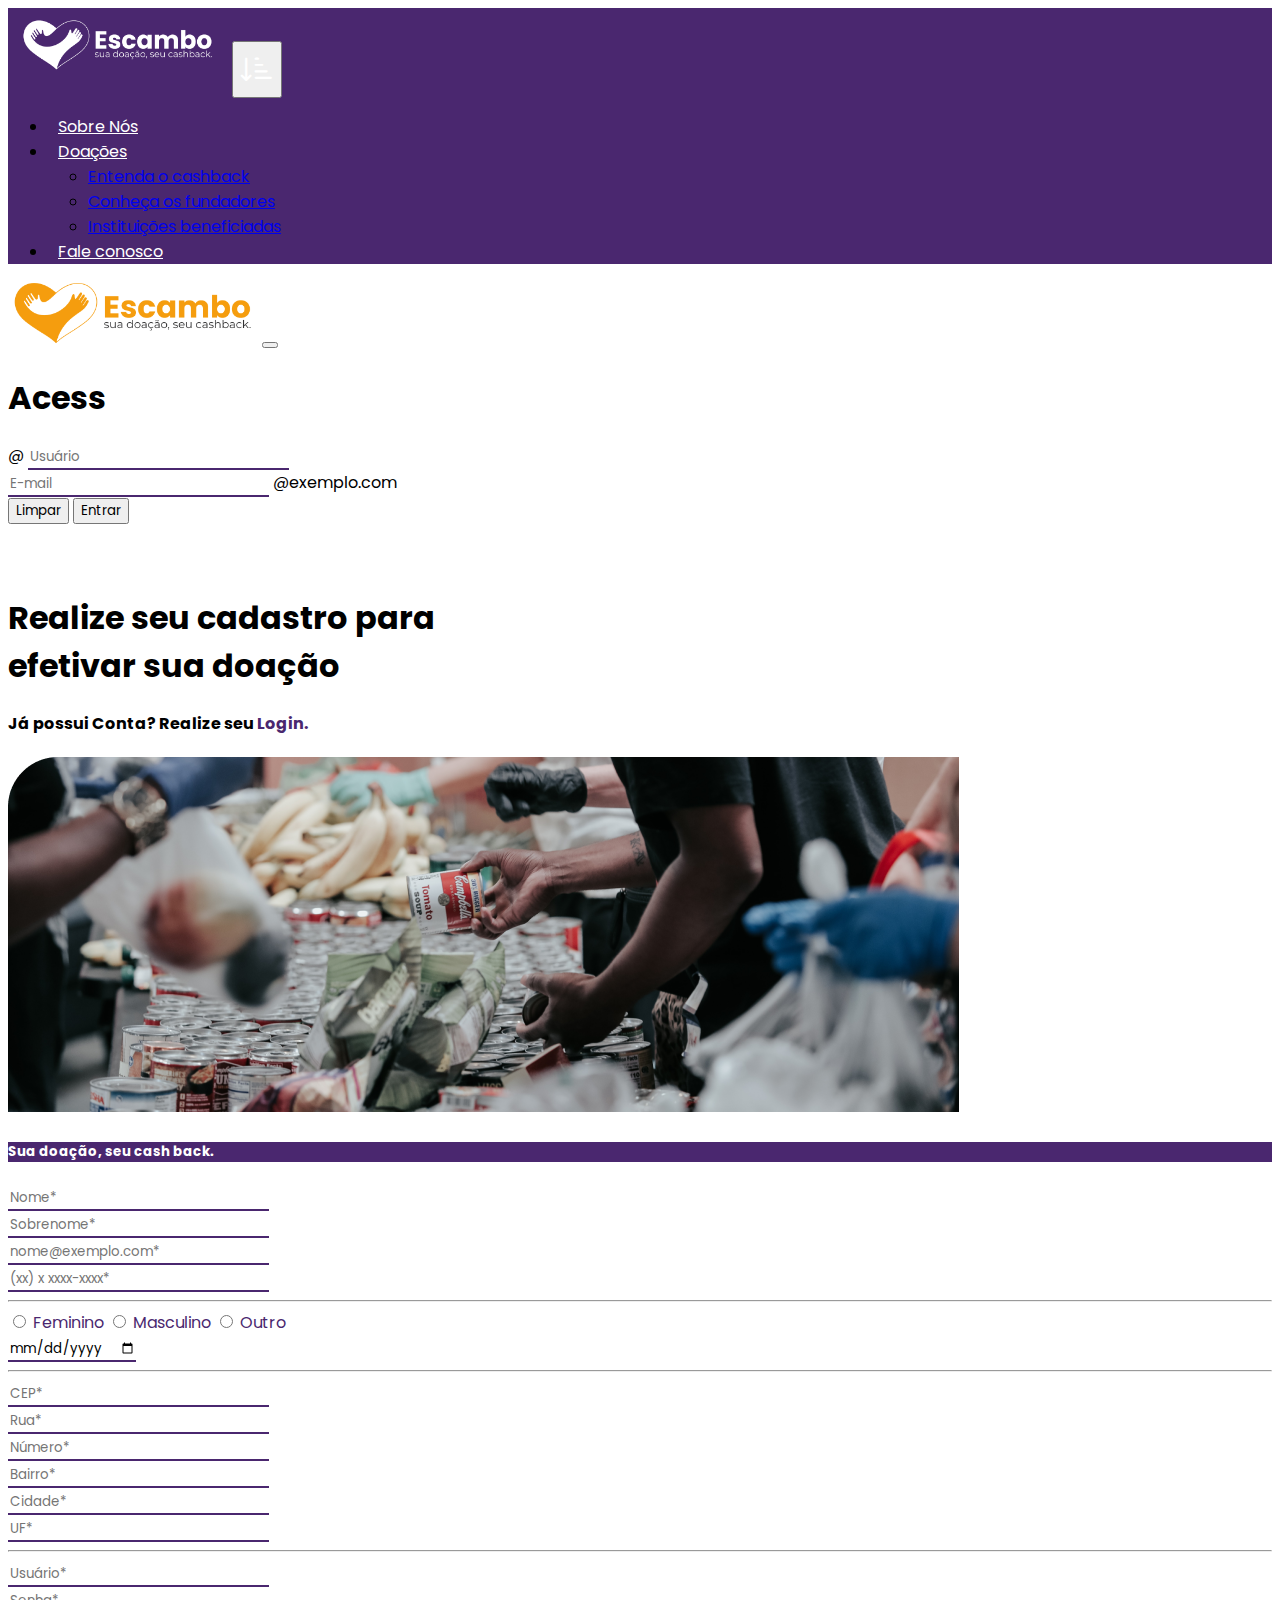
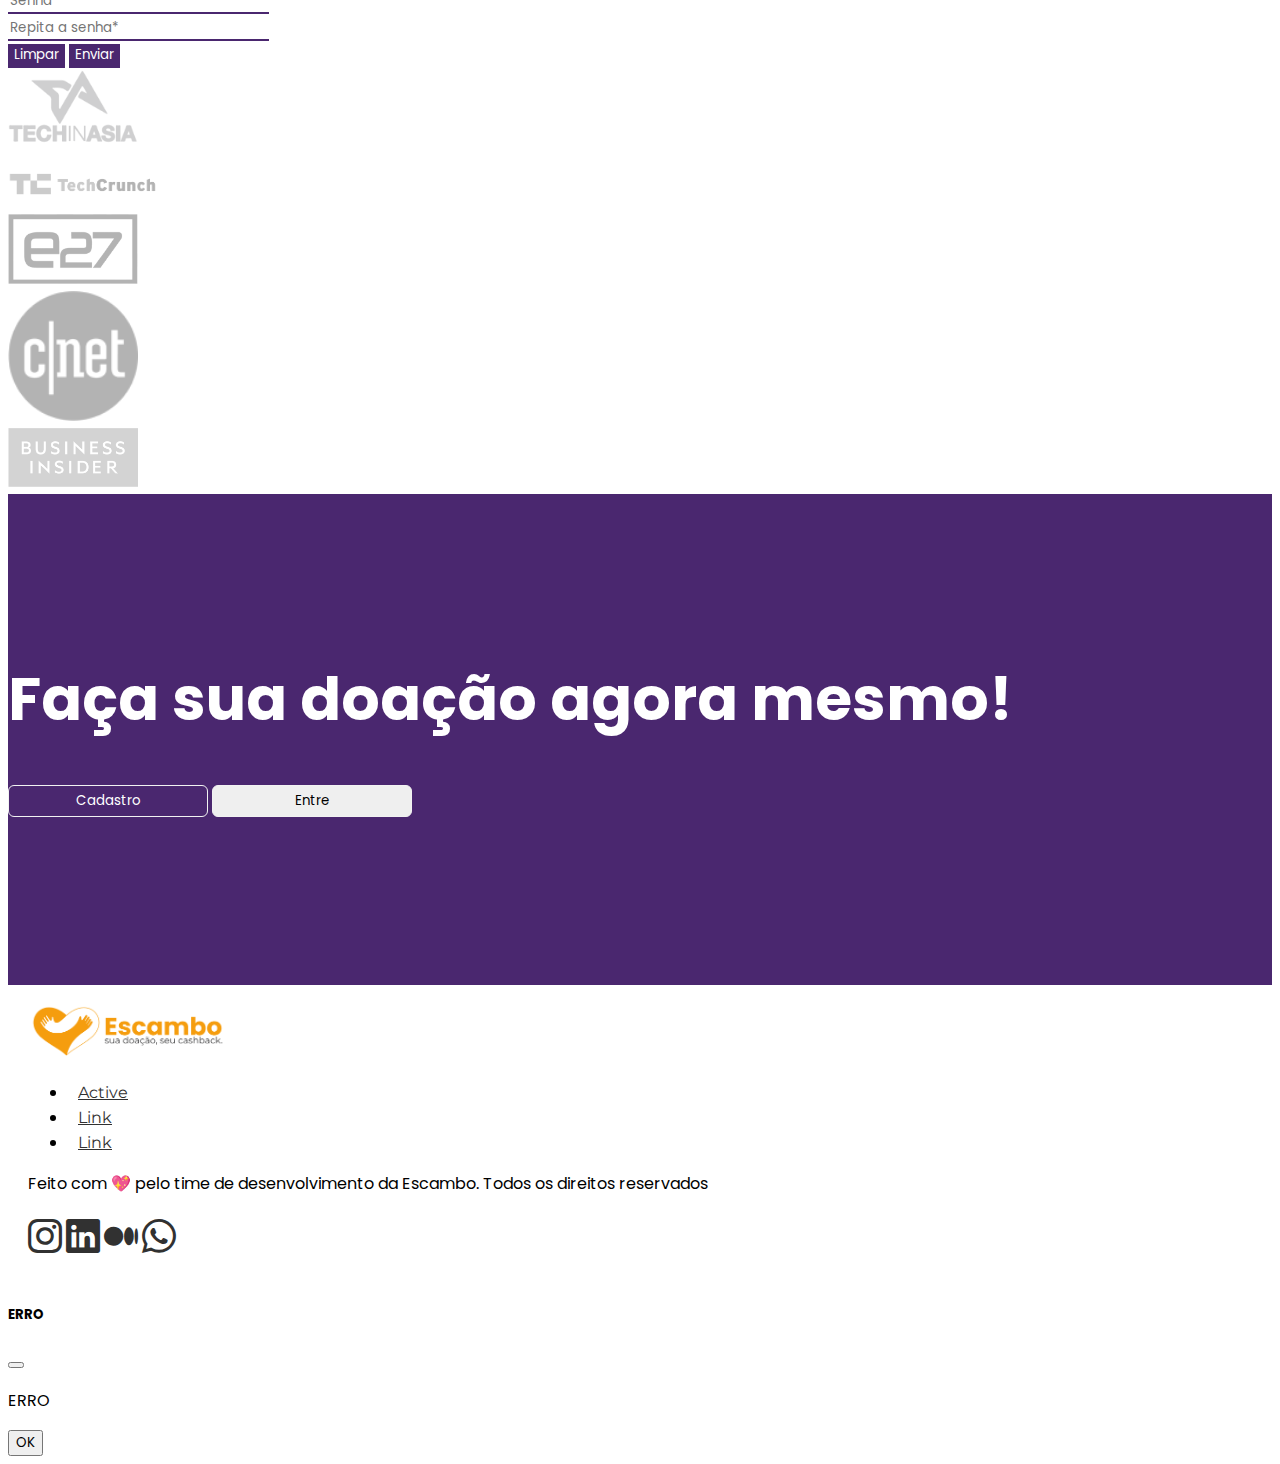
==== commit f3adb9b3: "atualizando" ====
--- a/cadastro.html
+++ b/cadastro.html
@@ -49,34 +49,32 @@
 
 <!-- Modal -->
 <div class="modal fade" id="staticBackdrop" data-bs-backdrop="static" data-bs-keyboard="false" tabindex="-1" aria-labelledby="staticBackdropLabel" aria-hidden="true">
-  <div class="modal-dialog">
-    <div class="modal-content">
-      <div class="modal-header">
-        <img  src="img/LOGO_Prancheta 1 cópia 12 1.png"class="modal-title" id="staticBackdropLabel" style="max-width: 250px;">
-        <button type="button" class="btn-close" data-bs-dismiss="modal" aria-label="Close"></button>
-      </div>
-      <div class="modal-body">
-        <form action="">
-          <h1> Acesse o Painel de Controle </h1>
-          <h4> Não possui acesso? <a href="cadastro.html" style="cursor: pointer; font-weight: bold; color: #4a276f;"> Cadastre aqui.</a> </h4>
-          <div class="input-group mb-3">
-            <span class="input-group-text" id="basic-addon1">@</span>
-            <input type="text" class="form-control" placeholder="Usuário" aria-label="Username" aria-describedby="basic-addon1">
-          </div>
-          
-          <div class="input-group mb-3">
-            <input type="email" class="form-control" placeholder="E-mail" aria-label="Recipient's username" aria-describedby="basic-addon2">
-            <span class="input-group-text" id="basic-addon2">@exemplo.com</span>
-          </div>
-                </div>
-                <div class="modal-footer">
-                  <button type="reset" class="btn btn-secondary">Limpar</button>
-                  <a href="painel.html">
-                  <button type="button" class="btn btn-success">Entrar</button></a>
-                  </div>
-        </form>
-    </div>
+<div class="modal-dialog">
+  <div class="modal-content">
+    <div class="modal-header">
+      <img  src="img/LOGO_Prancheta 1 cópia 12 1.png"class="modal-title" id="staticBackdropLabel" style="max-width: 250px;">
+      <button type="button" class="btn-close" data-bs-dismiss="modal" aria-label="Close"></button>
+    </div>
+    <div class="modal-body">
+      <form action="">
+        <h1>Acess</h1>
+        <div class="input-group mb-3">
+          <span class="input-group-text" id="basic-addon1">@</span>
+          <input type="text" class="form-control" placeholder="Usuário" aria-label="Username" aria-describedby="basic-addon1">
+        </div>
+        
+        <div class="input-group mb-3">
+          <input type="email" class="form-control" placeholder="E-mail" aria-label="Recipient's username" aria-describedby="basic-addon2">
+          <span class="input-group-text" id="basic-addon2">@exemplo.com</span>
+        </div>
+              </div>
+              <div class="modal-footer">
+        <button type="reset" class="btn btn-secondary">Limpar</button>
+        <a href="painel.html"><button type="button" class="btn btn-primary">Entrar</button></a>
+              </div>
+      </form>
   </div>
+</div>
 </div>
 
       <!-- Sessão carregada via jQuery no script -->
@@ -121,7 +119,7 @@
         </div>
         <hr>
         <div class="row mb-3">
-          <div id="sexo" class="btn-group col-md-6 col-sm-12" role="group" aria-label="Basic radio toggle button group">
+          <div id="sexo" value="" class="btn-group col-md-6 col-sm-12" role="group" aria-label="Basic radio toggle button group">
             <input type="radio" class="btn-check obrigatorio" name="btnradio" id="btnradio1" title="sexo" autocomplete="off">
             <label class="btn btn-outline-secondary btnRadio" for="btnradio1">Feminino</label>
           
@@ -217,13 +215,13 @@
       <div class="col d-flex justify-content-center p-0">
         <ul class="nav ">
           <li class="nav-item">
-            <a class="nav-link active nav-footer" aria-current="page" href="quemsomos.html">Sobre nós</a>
+            <a class="nav-link active nav-footer" aria-current="page" href="#">Active</a>
           </li>
           <li class="nav-item">
-            <a class="nav-link nav-footer" href="cadastro.html">Cadastro</a>
+            <a class="nav-link nav-footer" href="#">Link</a>
           </li>
           <li class="nav-item">
-            <a class="nav-link nav-footer" href="cadastro.html">Fale Conosco</a>
+            <a class="nav-link nav-footer" href="#">Link</a>
           </li>
         </ul>
       </div>
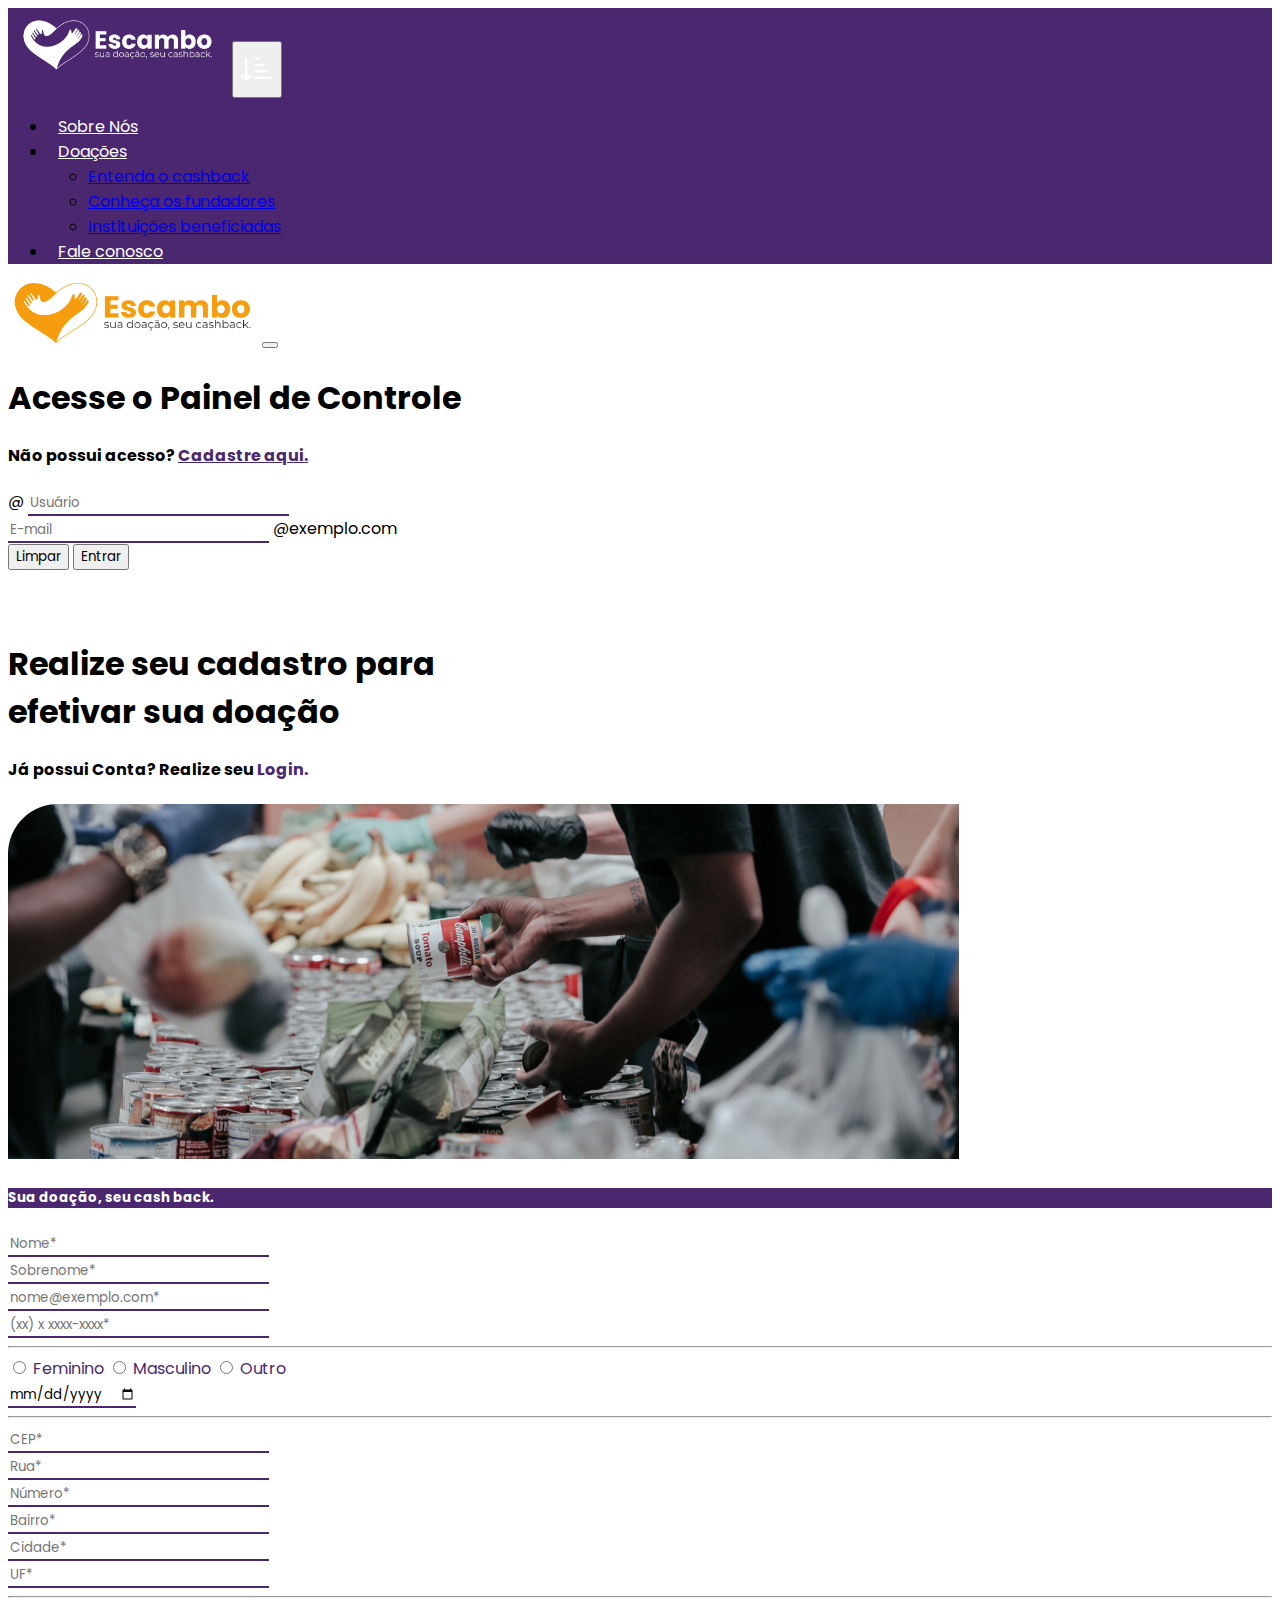
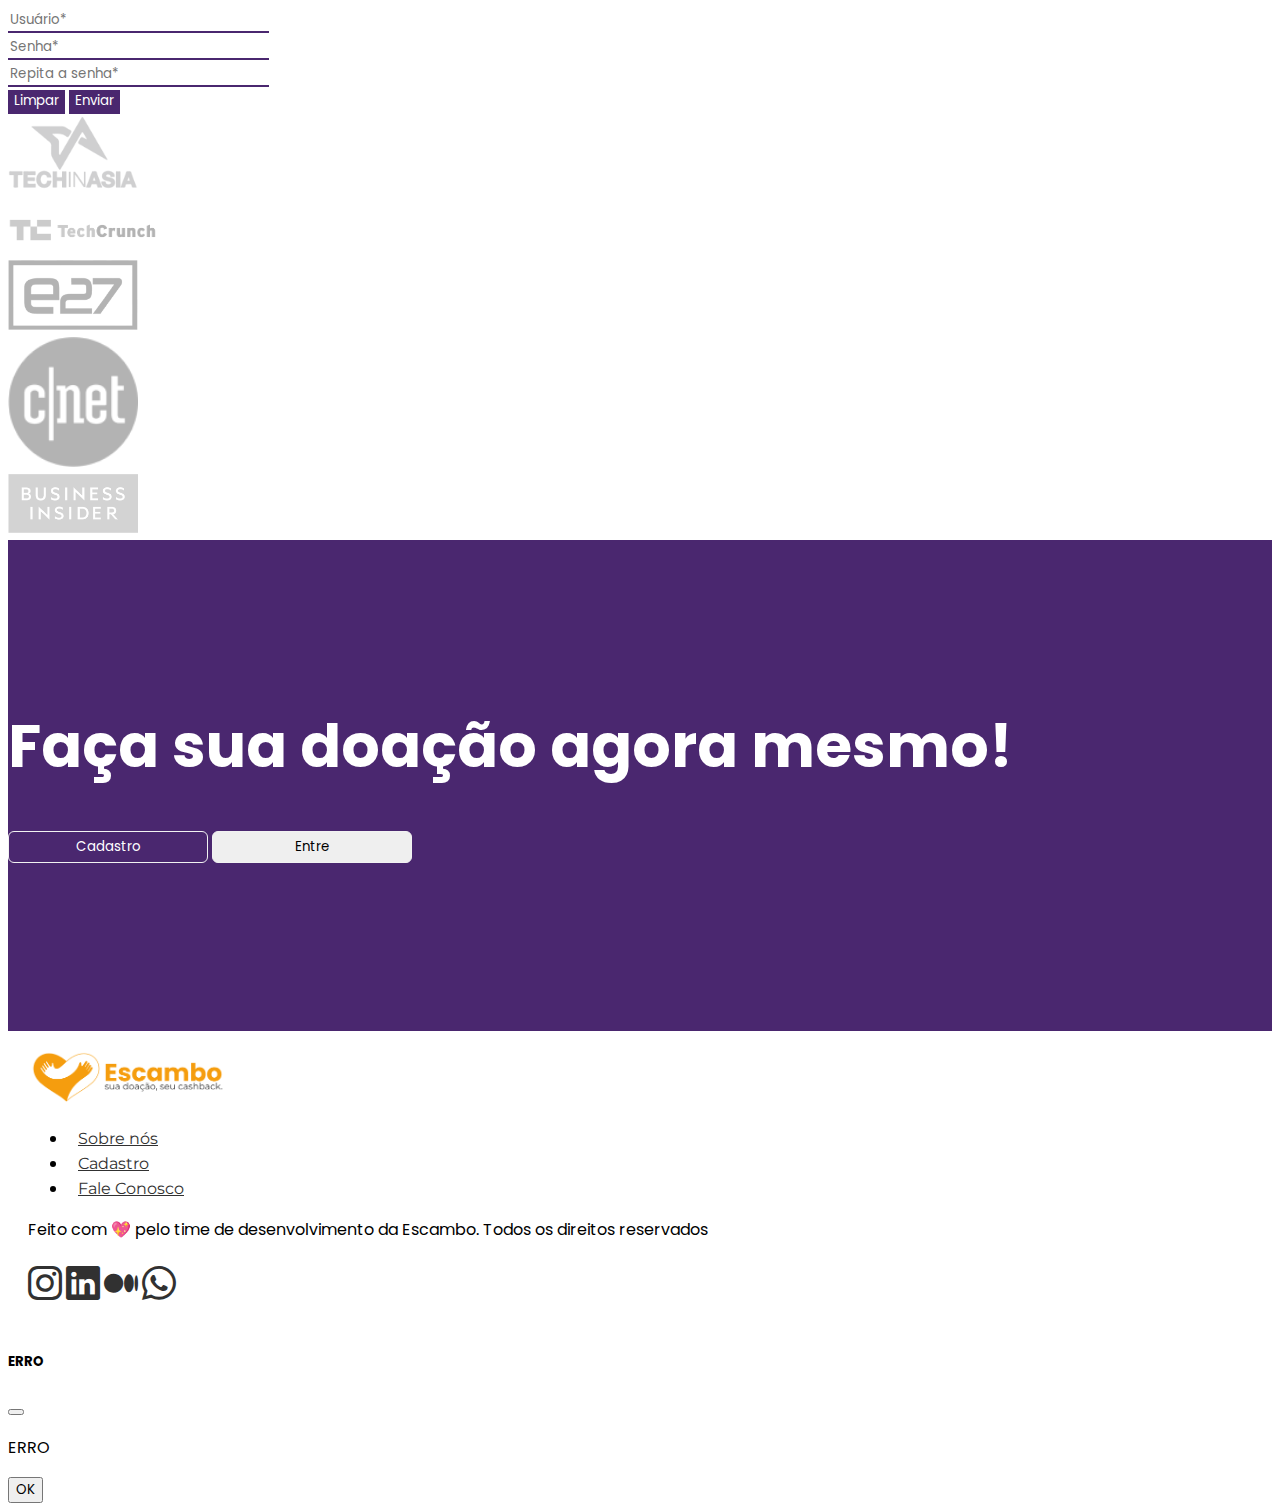
==== commit a3b87b38: "Merge branch 'main' of https://github.com/brumsilva/Escambo" ====
--- a/cadastro.html
+++ b/cadastro.html
@@ -49,32 +49,34 @@
 
 <!-- Modal -->
 <div class="modal fade" id="staticBackdrop" data-bs-backdrop="static" data-bs-keyboard="false" tabindex="-1" aria-labelledby="staticBackdropLabel" aria-hidden="true">
-<div class="modal-dialog">
-  <div class="modal-content">
-    <div class="modal-header">
-      <img  src="img/LOGO_Prancheta 1 cópia 12 1.png"class="modal-title" id="staticBackdropLabel" style="max-width: 250px;">
-      <button type="button" class="btn-close" data-bs-dismiss="modal" aria-label="Close"></button>
-    </div>
-    <div class="modal-body">
-      <form action="">
-        <h1>Acess</h1>
-        <div class="input-group mb-3">
-          <span class="input-group-text" id="basic-addon1">@</span>
-          <input type="text" class="form-control" placeholder="Usuário" aria-label="Username" aria-describedby="basic-addon1">
-        </div>
-        
-        <div class="input-group mb-3">
-          <input type="email" class="form-control" placeholder="E-mail" aria-label="Recipient's username" aria-describedby="basic-addon2">
-          <span class="input-group-text" id="basic-addon2">@exemplo.com</span>
-        </div>
-              </div>
-              <div class="modal-footer">
-        <button type="reset" class="btn btn-secondary">Limpar</button>
-        <a href="painel.html"><button type="button" class="btn btn-primary">Entrar</button></a>
-              </div>
-      </form>
+  <div class="modal-dialog">
+    <div class="modal-content">
+      <div class="modal-header">
+        <img  src="img/LOGO_Prancheta 1 cópia 12 1.png"class="modal-title" id="staticBackdropLabel" style="max-width: 250px;">
+        <button type="button" class="btn-close" data-bs-dismiss="modal" aria-label="Close"></button>
+      </div>
+      <div class="modal-body">
+        <form action="">
+          <h1> Acesse o Painel de Controle </h1>
+          <h4> Não possui acesso? <a href="cadastro.html" style="cursor: pointer; font-weight: bold; color: #4a276f;"> Cadastre aqui.</a> </h4>
+          <div class="input-group mb-3">
+            <span class="input-group-text" id="basic-addon1">@</span>
+            <input type="text" class="form-control" placeholder="Usuário" aria-label="Username" aria-describedby="basic-addon1">
+          </div>
+          
+          <div class="input-group mb-3">
+            <input type="email" class="form-control" placeholder="E-mail" aria-label="Recipient's username" aria-describedby="basic-addon2">
+            <span class="input-group-text" id="basic-addon2">@exemplo.com</span>
+          </div>
+                </div>
+                <div class="modal-footer">
+                  <button type="reset" class="btn btn-secondary">Limpar</button>
+                  <a href="painel.html">
+                  <button type="button" class="btn btn-success">Entrar</button></a>
+                  </div>
+        </form>
+    </div>
   </div>
-</div>
 </div>
 
       <!-- Sessão carregada via jQuery no script -->
@@ -215,13 +217,13 @@
       <div class="col d-flex justify-content-center p-0">
         <ul class="nav ">
           <li class="nav-item">
-            <a class="nav-link active nav-footer" aria-current="page" href="#">Active</a>
+            <a class="nav-link active nav-footer" aria-current="page" href="quemsomos.html">Sobre nós</a>
           </li>
           <li class="nav-item">
-            <a class="nav-link nav-footer" href="#">Link</a>
+            <a class="nav-link nav-footer" href="cadastro.html">Cadastro</a>
           </li>
           <li class="nav-item">
-            <a class="nav-link nav-footer" href="#">Link</a>
+            <a class="nav-link nav-footer" href="cadastro.html">Fale Conosco</a>
           </li>
         </ul>
       </div>
--- a/css/style.css
+++ b/css/style.css
@@ -36,10 +36,6 @@
     padding: 0 !important;
 }
 
-.box {
-    background-color: var(--main-color);
-}
-
 
 .img-logo {
     width: 200px;
@@ -51,7 +47,7 @@
 }
 
 .nav-link {
-    color: #fff;
+    color:var;
     padding: 10px;;
 }
 .nav-link:hover {
@@ -276,7 +272,8 @@
     }  
 }
 
-.togle-section-btn {
+.togle-section-btn,
+.togle-section-btn:focus {
     font-family: var(--body-font);
     background-color: #4A276F;
     color: #fff;
@@ -284,33 +281,23 @@
     border: none;
     border-radius: 6px;
 }
-@import url('https://fonts.googleapis.com/css2?family=Poppins:ital,wght@0,400;0,500;0,600;0,700;1,400&display=swap');
-
-@import url('https://fonts.googleapis.com/css2?family=Montserrat:wght@400;500;600;700;800;900&family=Poppins:ital,wght@0,400;0,500;0,600;0,700;1,400&display=swap');
-
-/* Variáveis globais */
-:root {
- --main-color: #4A276F;
- --secundary-color: #F59D0E;
- --terciary-color: #13ADA4;
- --text-color: #313131;
- --line-color: #D9D9D9;   
- --title-font: 'Poppins';
- --body-font: 'Montserrat';
-}
-
-body {
-    font-family:var(--title-font);
-}
+
+.togle-section-btn:hover {
+    background-color: #4A276F;
+    font-weight: bold;
+}
+.togle-section-btn:visited {
+    font-family: var(--body-font);
+    background-color: #4A276F;
+    color: #fff;
+    padding: 10px 20px;
+    border: none;
+    border-radius: 6px;
+}
+
 
 .box {
     background-color: var(--main-color);
-}
-
-
-.img-logo {
-    max-width: 200px;
-    padding: 10px;
 }
 
 .nav-link {
@@ -573,9 +560,10 @@
     padding: 20px
 }
 
+
 .nav-footer {
-    font-family: var(--body-font);
-    color: #313131;
+    font-family: var(--body-font) !important;
+    color: #313131 !important;
 }
 .nav-footer:hover {
     color: #313131;
